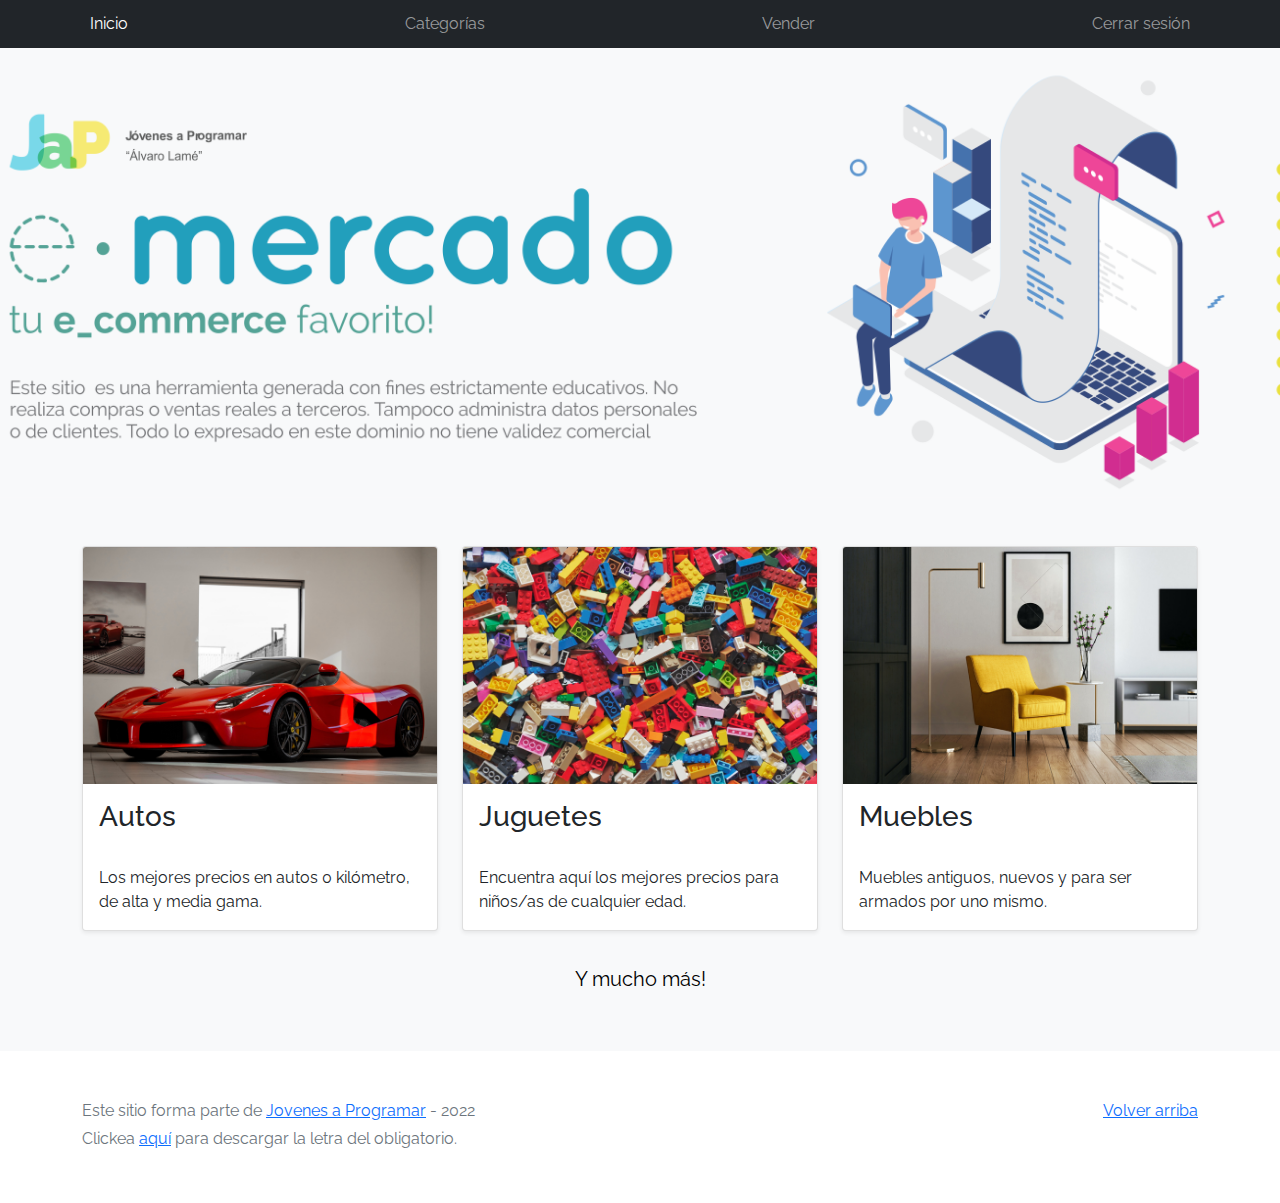
==== index.html @ 864a0654 "update" ====
<!DOCTYPE html>
<html lang="es">

<head>
  <meta http-equiv="Content-Type" content="text/html; charset=UTF-8">
  <meta name="viewport" content="width=device-width, initial-scale=1, shrink-to-fit=no">
  <title>eMercado - Todo lo que busques está aquí</title>

  <link href="https://fonts.googleapis.com/css?family=Raleway:300,300i,400,400i,700,700i,900,900i" rel="stylesheet">
  <link href="css/bootstrap.min.css" rel="stylesheet">
  <link href="css/styles.css" rel="stylesheet">
</head>

<body>
  <nav class="navbar navbar-expand-lg navbar-dark bg-dark p-1">
    <div class="container">
      <button class="navbar-toggler" type="button" data-bs-toggle="collapse" data-bs-target="#navbarNav"
        aria-controls="navbarNav" aria-expanded="false" aria-label="Toggle navigation">
        <span class="navbar-toggler-icon"></span>
      </button>
      <div class="collapse navbar-collapse" id="navbarNav">
        <ul class="navbar-nav w-100 justify-content-between">
          <li class="nav-item">
            <a class="nav-link active" href="index.html">Inicio</a>
          </li>
          <li class="nav-item">
            <a class="nav-link" href="categories.html">Categorías</a>
          </li>
          <li class="nav-item">
            <a class="nav-link" href="sell.html">Vender</a>
          </li>
          <li class="nav-item">
            <a class="nav-link" href="login.html">Cerrar sesión</a>
          </li>
        </ul>
      </div>
    </div>
  </nav>
  <main>
    <div class="jumbotron text-center"></div>
    <div class="album py-5 bg-light">
      <div class="container">
        <div class="row">
          <div class="col-md-4">
            <div class="card mb-4 shadow-sm custom-card cursor-active" id="autos">
              <img class="bd-placeholder-img card-img-top" src="img/cars_index.jpg"
                alt="Imgagen representativa de la categoría 'Autos'">
              <h3 class="m-3">Autos</h3>
              <div class="card-body">
                <p class="card-text">Los mejores precios en autos 0 kilómetro, de alta y media gama.</p>
              </div>
            </div>
          </div>
          <div class="col-md-4">
            <div class="card mb-4 shadow-sm custom-card cursor-active" id="juguetes">
              <img class="bd-placeholder-img card-img-top" src="img/toys_index.jpg"
                alt="Imgagen representativa de la categoría 'Juguetes'">
              <h3 class="m-3">Juguetes</h3>
              <div class="card-body">
                <p class="card-text">Encuentra aquí los mejores precios para niños/as de cualquier edad.</p>
              </div>
            </div>
          </div>
          <div class="col-md-4">
            <div class="card mb-4 shadow-sm custom-card cursor-active" id="muebles">
              <img class="bd-placeholder-img card-img-top" src="img/furniture_index.jpg"
                alt="Imgagen representativa de la categoría 'Muebles'">
              <h3 class="m-3">Muebles</h3>
              <div class="card-body">
                <p class="card-text">Muebles antiguos, nuevos y para ser armados por uno mismo.</p>
              </div>
            </div>
          </div>
        </div>
        <div class="row">
          <a class="btn btn-light btn-lg btn-block" href="categories.html">Y mucho más!</a>
        </div>
      </div>
    </div>
  </main>
  <footer class="text-muted">
    <div class="container">
      <p class="float-end">
        <a href="#">Volver arriba</a>
      </p>
      <p>Este sitio forma parte de <a href="https://jovenesaprogramar.edu.uy/" target="_blank">Jovenes a Programar</a> -
        2022</p>
      <p>Clickea <a target="_blank" href="Letra.pdf">aquí</a> para descargar la letra del obligatorio.</p>
    </div>
  </footer>
  <script src="js/bootstrap.bundle.min.js"></script>
  <script src="js/index.js"></script>
  <script src="js/init.js"></script>
</body>

</html>
---- css/styles.css ----
.jumbotron,
.card-body,
.container,
.site-header {
  font-family: 'Raleway', serif !important;
}

.jumbotron .display-4 {
  font-weight: bold;
}

nav a {
  text-decoration: none;
}

.bd-placeholder-img {
  font-size: 1.125rem;
  text-anchor: middle;
  -webkit-user-select: none;
  -moz-user-select: none;
  -ms-user-select: none;
  user-select: none;
}

@media (min-width: 768px) {
  .bd-placeholder-img-lg {
    font-size: 3.5rem;
  }
}

.jumbotron {
  height: 50vh;
  padding: 5em inherit;
  margin-bottom: 0;
  background-color: #53C0FB;
  background: url('../img/cover_back.png');
  background-size: cover;
  background-position: center;
  background-repeat: no-repeat;
  color: black;
  font-weight: bold;
}

@media (min-width: 768px) {
  .jumbotron {
    padding-top: 6rem;
    padding-bottom: 6rem;
  }
}

.jumbotron p:last-child {
  margin-bottom: 0;
}

.jumbotron-heading {
  font-weight: 300;
}

.jumbotron .container {
  max-width: 40rem;
  background-color: rgba(255, 255, 255, 0.5);
  border-radius: 10px;
  text-shadow: 1px 1px 2px grey;
}

.jumbotron .lead {
  font-size: 38px;
}

footer {
  padding-top: 3rem;
  padding-bottom: 3rem;
}

footer p {
  margin-bottom: .25rem;
}

.site-header a {
  color: white;
  transition: ease-in-out color .15s;
}

.site-header .dropdown-menu a {
  color: black;
}

.dropzone {
  border: 2px dashed #0087F7;
  border-radius: 5px;
  background: white;
}

.img-fit {
  max-height: 100%;
}

.alert {
  position: fixed;
  top: 80px;
  width: 50%;
  left: 50%;
  transform: translate(-50%, 0);
}

.lds-ring {
  display: inline-block;
  position: relative;
  width: 64px;
  height: 64px;
  top: 50%;
  left: 50%;
}

.cursor-active {
  cursor: pointer;
}

.left {
  float: left;
  padding: 4px;
  background-color: rgba(255, 255, 255, 0.5);
}

.lds-ring div {
  box-sizing: border-box;
  display: block;
  position: absolute;
  width: 51px;
  height: 51px;
  margin: 6px;
  border: 6px solid #fff;
  border-radius: 50%;
  animation: lds-ring 1.2s cubic-bezier(0.5, 0, 0.5, 1) infinite;
  border-color: #fff transparent transparent transparent;
}

.lds-ring div:nth-child(1) {
  animation-delay: -0.45s;
}

.lds-ring div:nth-child(2) {
  animation-delay: -0.3s;
}

.lds-ring div:nth-child(3) {
  animation-delay: -0.15s;
}

@keyframes lds-ring {
  0% {
    transform: rotate(0deg);
  }

  100% {
    transform: rotate(360deg);
  }
}

.signin {
  width: 100%;
  max-width: 330px;
  padding: 15px;
  margin: auto;
}

#spinner-wrapper {
  position: fixed;
  background-color: rgba(0, 0, 0, 0.5);
  width: 100%;
  height: 100%;
  top: 0;
  left: 0;
  z-index: 1021;
  display: none;
}

main {
  min-height: calc(100vh - 210px);
}

a.custom-card,
a.custom-card:hover {
  color: inherit;
  text-decoration: inherit;
}

.checked {
  color: orange;
}
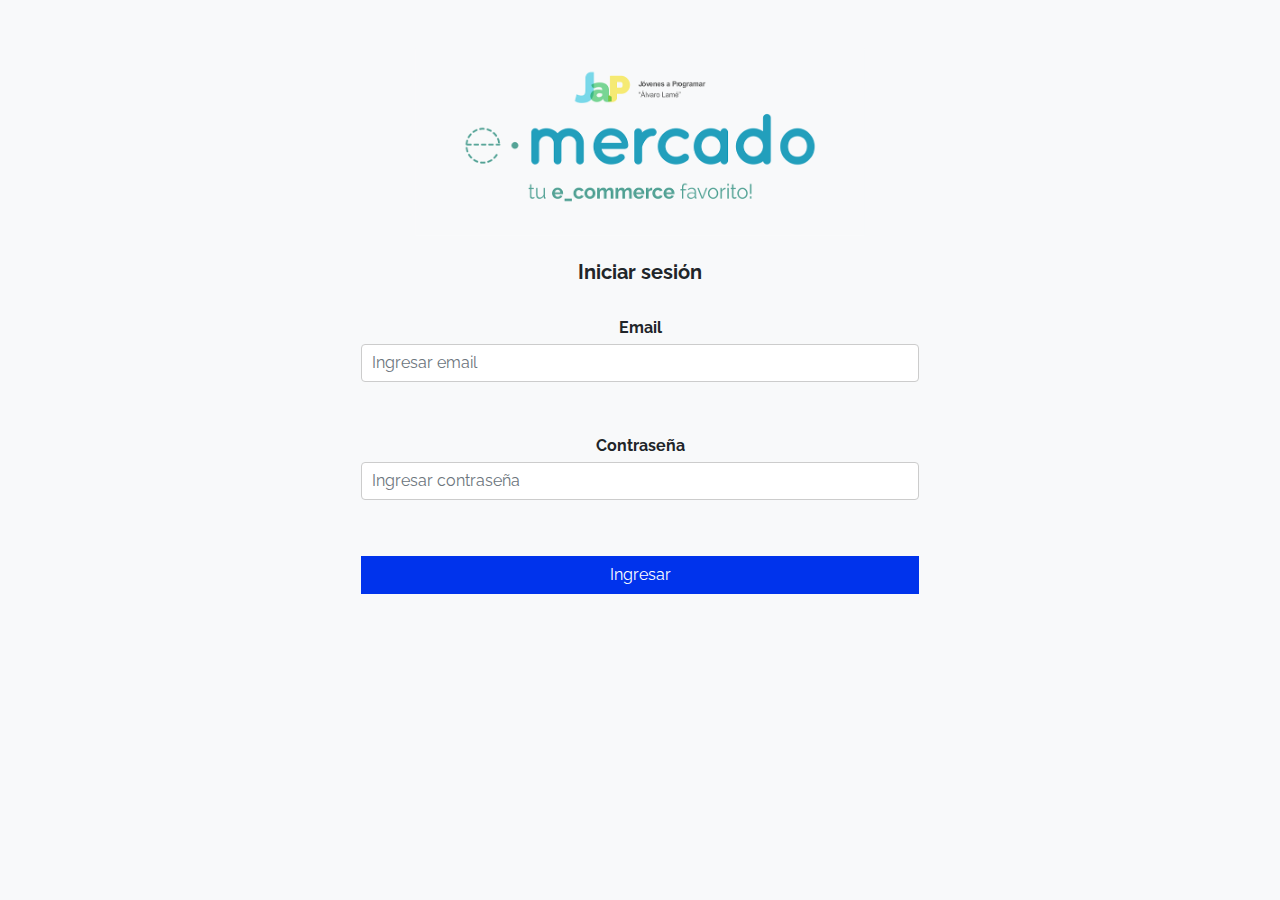
==== commit 13ef853b: "Entrega 1 final" ====
--- a/index.html
+++ b/index.html
@@ -9,88 +9,40 @@
   <link href="https://fonts.googleapis.com/css?family=Raleway:300,300i,400,400i,700,700i,900,900i" rel="stylesheet">
   <link href="css/bootstrap.min.css" rel="stylesheet">
   <link href="css/styles.css" rel="stylesheet">
+  <link href="css/login.css" rel="stylesheet">
 </head>
 
 <body>
-  <nav class="navbar navbar-expand-lg navbar-dark bg-dark p-1">
+  <main class="mt-5">
+    <div class="imgcontainer">
+      <img src="img/login.png" alt="login" class="login">
+    </div><br>
+
+
     <div class="container">
-      <button class="navbar-toggler" type="button" data-bs-toggle="collapse" data-bs-target="#navbarNav"
-        aria-controls="navbarNav" aria-expanded="false" aria-label="Toggle navigation">
-        <span class="navbar-toggler-icon"></span>
-      </button>
-      <div class="collapse navbar-collapse" id="navbarNav">
-        <ul class="navbar-nav w-100 justify-content-between">
-          <li class="nav-item">
-            <a class="nav-link active" href="index.html">Inicio</a>
-          </li>
-          <li class="nav-item">
-            <a class="nav-link" href="categories.html">Categorías</a>
-          </li>
-          <li class="nav-item">
-            <a class="nav-link" href="sell.html">Vender</a>
-          </li>
-          <li class="nav-item">
-            <a class="nav-link" href="login.html">Cerrar sesión</a>
-          </li>
-        </ul>
-      </div>
+
+      <h1>Iniciar sesión</h1><br>
+
+      <div>
+        <label><b>Email</b></label><br>
+        <input type="text" class="form-control" placeholder="Ingresar email" name="email" id="email">
+        <div class="invalid-feedback">Completa este campo</div>
+      </div><br><br>
+
+      <div>
+        <label><b>Contraseña</b></label><br>
+        <input type="password" class="form-control" placeholder="Ingresar contraseña" name="password" id="password">
+        <div class="invalid-feedback">Completa este campo</div>
+      </div><br><br>
+      
+
+      <button id="btn">Ingresar</button>
+
     </div>
-  </nav>
-  <main>
-    <div class="jumbotron text-center"></div>
-    <div class="album py-5 bg-light">
-      <div class="container">
-        <div class="row">
-          <div class="col-md-4">
-            <div class="card mb-4 shadow-sm custom-card cursor-active" id="autos">
-              <img class="bd-placeholder-img card-img-top" src="img/cars_index.jpg"
-                alt="Imgagen representativa de la categoría 'Autos'">
-              <h3 class="m-3">Autos</h3>
-              <div class="card-body">
-                <p class="card-text">Los mejores precios en autos 0 kilómetro, de alta y media gama.</p>
-              </div>
-            </div>
-          </div>
-          <div class="col-md-4">
-            <div class="card mb-4 shadow-sm custom-card cursor-active" id="juguetes">
-              <img class="bd-placeholder-img card-img-top" src="img/toys_index.jpg"
-                alt="Imgagen representativa de la categoría 'Juguetes'">
-              <h3 class="m-3">Juguetes</h3>
-              <div class="card-body">
-                <p class="card-text">Encuentra aquí los mejores precios para niños/as de cualquier edad.</p>
-              </div>
-            </div>
-          </div>
-          <div class="col-md-4">
-            <div class="card mb-4 shadow-sm custom-card cursor-active" id="muebles">
-              <img class="bd-placeholder-img card-img-top" src="img/furniture_index.jpg"
-                alt="Imgagen representativa de la categoría 'Muebles'">
-              <h3 class="m-3">Muebles</h3>
-              <div class="card-body">
-                <p class="card-text">Muebles antiguos, nuevos y para ser armados por uno mismo.</p>
-              </div>
-            </div>
-          </div>
-        </div>
-        <div class="row">
-          <a class="btn btn-light btn-lg btn-block" href="categories.html">Y mucho más!</a>
-        </div>
-      </div>
-    </div>
+
   </main>
-  <footer class="text-muted">
-    <div class="container">
-      <p class="float-end">
-        <a href="#">Volver arriba</a>
-      </p>
-      <p>Este sitio forma parte de <a href="https://jovenesaprogramar.edu.uy/" target="_blank">Jovenes a Programar</a> -
-        2022</p>
-      <p>Clickea <a target="_blank" href="Letra.pdf">aquí</a> para descargar la letra del obligatorio.</p>
-    </div>
-  </footer>
-  <script src="js/bootstrap.bundle.min.js"></script>
-  <script src="js/index.js"></script>
-  <script src="js/init.js"></script>
+
+  <script src="js/login.js"></script>
 </body>
 
 </html>--- a/css/login.css
+++ b/css/login.css
@@ -0,0 +1,59 @@
+/* Borde formulario */
+form {
+    border: 3px solid #f1f1f1;
+  }
+  
+  /* input */
+  input[type=text], input[type=password] {
+    width: 50%;
+    padding: 6px 10px;
+    margin: 4px 0;
+    display: inline-block;
+    border: 1px solid #ccc;
+    box-sizing: border-box;
+  }
+  
+  /* botones */
+  button {
+    background-color: #0033ec;
+    color: white;
+    padding: 7px 10px;
+    margin: 4px 0;
+    border: none;
+    cursor: pointer;
+    width: 50%;
+  }
+  
+  /* hover botones */
+  button:hover {
+    opacity: 0.8;
+  }
+  
+  
+  
+  /* centrar logo */
+  .imgcontainer {
+    text-align: center;
+    
+  }
+  
+  
+  /* padding containers */
+  .container {
+  text-align: center;
+  }
+  
+  img{
+    width: 450px;
+    height: auto;
+}
+
+h1{
+  text-align: center;
+  font-size: 20px;
+  font-weight: bold;
+}
+
+body{
+  background-color: #F8F9FA;
+} 
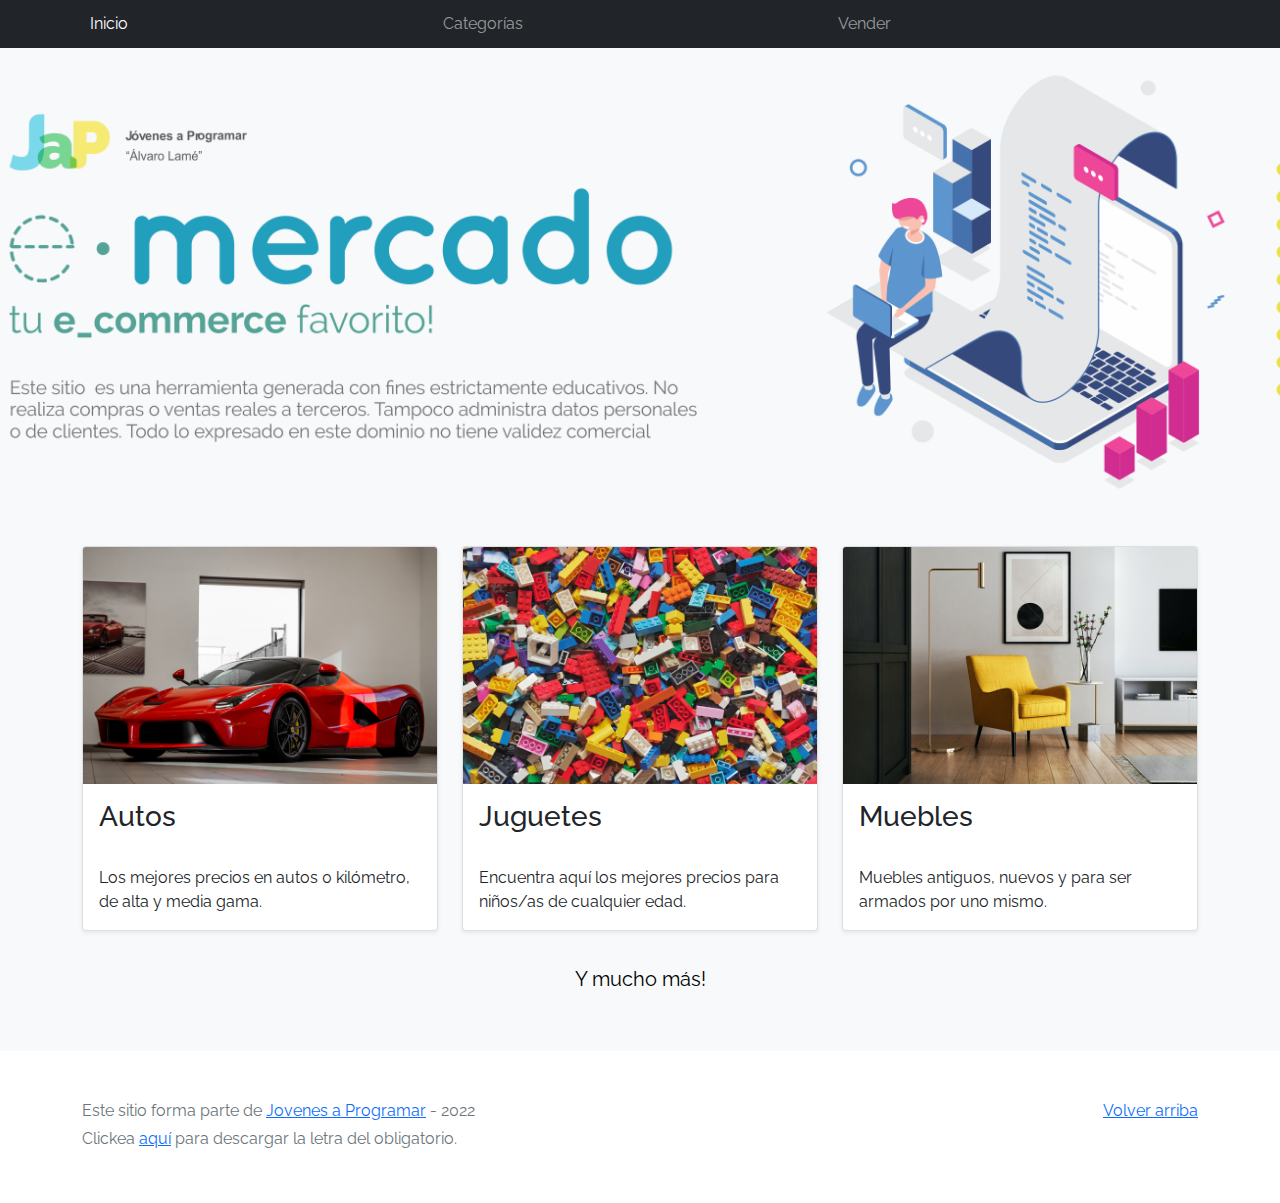
==== commit 8edeb8f9: "Entrega 1 casi final otra vez" ====
--- a/index.html
+++ b/index.html
@@ -9,40 +9,88 @@
   <link href="https://fonts.googleapis.com/css?family=Raleway:300,300i,400,400i,700,700i,900,900i" rel="stylesheet">
   <link href="css/bootstrap.min.css" rel="stylesheet">
   <link href="css/styles.css" rel="stylesheet">
-  <link href="css/login.css" rel="stylesheet">
 </head>
 
 <body>
-  <main class="mt-5">
-    <div class="imgcontainer">
-      <img src="img/login.png" alt="login" class="login">
-    </div><br>
-
-
+  <nav class="navbar navbar-expand-lg navbar-dark bg-dark p-1">
     <div class="container">
-
-      <h1>Iniciar sesión</h1><br>
-
-      <div>
-        <label><b>Email</b></label><br>
-        <input type="text" class="form-control" placeholder="Ingresar email" name="email" id="email">
-        <div class="invalid-feedback">Completa este campo</div>
-      </div><br><br>
-
-      <div>
-        <label><b>Contraseña</b></label><br>
-        <input type="password" class="form-control" placeholder="Ingresar contraseña" name="password" id="password">
-        <div class="invalid-feedback">Completa este campo</div>
-      </div><br><br>
-      
-
-      <button id="btn">Ingresar</button>
-
+      <button class="navbar-toggler" type="button" data-bs-toggle="collapse" data-bs-target="#navbarNav"
+        aria-controls="navbarNav" aria-expanded="false" aria-label="Toggle navigation">
+        <span class="navbar-toggler-icon"></span>
+      </button>
+      <div class="collapse navbar-collapse" id="navbarNav">
+        <ul class="navbar-nav w-100 justify-content-between">
+          <li class="nav-item">
+            <a class="nav-link active" href="index.html">Inicio</a>
+          </li>
+          <li class="nav-item">
+            <a class="nav-link" href="categories.html">Categorías</a>
+          </li>
+          <li class="nav-item">
+            <a class="nav-link" href="sell.html">Vender</a>
+          </li>
+          <li class="nav-item">
+        
+          </li>
+        </ul>
+      </div>
     </div>
-
+  </nav>
+  <main>
+    <div class="jumbotron text-center"></div>
+    <div class="album py-5 bg-light">
+      <div class="container">
+        <div class="row">
+          <div class="col-md-4">
+            <div class="card mb-4 shadow-sm custom-card cursor-active" id="autos">
+              <img class="bd-placeholder-img card-img-top" src="img/cars_index.jpg"
+                alt="Imgagen representativa de la categoría 'Autos'">
+              <h3 class="m-3">Autos</h3>
+              <div class="card-body">
+                <p class="card-text">Los mejores precios en autos 0 kilómetro, de alta y media gama.</p>
+              </div>
+            </div>
+          </div>
+          <div class="col-md-4">
+            <div class="card mb-4 shadow-sm custom-card cursor-active" id="juguetes">
+              <img class="bd-placeholder-img card-img-top" src="img/toys_index.jpg"
+                alt="Imgagen representativa de la categoría 'Juguetes'">
+              <h3 class="m-3">Juguetes</h3>
+              <div class="card-body">
+                <p class="card-text">Encuentra aquí los mejores precios para niños/as de cualquier edad.</p>
+              </div>
+            </div>
+          </div>
+          <div class="col-md-4">
+            <div class="card mb-4 shadow-sm custom-card cursor-active" id="muebles">
+              <img class="bd-placeholder-img card-img-top" src="img/furniture_index.jpg"
+                alt="Imgagen representativa de la categoría 'Muebles'">
+              <h3 class="m-3">Muebles</h3>
+              <div class="card-body">
+                <p class="card-text">Muebles antiguos, nuevos y para ser armados por uno mismo.</p>
+              </div>
+            </div>
+          </div>
+        </div>
+        <div class="row">
+          <a class="btn btn-light btn-lg btn-block" href="categories.html">Y mucho más!</a>
+        </div>
+      </div>
+    </div>
   </main>
-
-  <script src="js/login.js"></script>
+  <footer class="text-muted">
+    <div class="container">
+      <p class="float-end">
+        <a href="#">Volver arriba</a>
+      </p>
+      <p>Este sitio forma parte de <a href="https://jovenesaprogramar.edu.uy/" target="_blank">Jovenes a Programar</a> -
+        2022</p>
+      <p>Clickea <a target="_blank" href="Letra.pdf">aquí</a> para descargar la letra del obligatorio.</p>
+    </div>
+  </footer>
+  <script src="js/bootstrap.bundle.min.js"></script>
+  <script src="js/index.js"></script>
+  <script src="js/init.js"></script>
 </body>
 
 </html>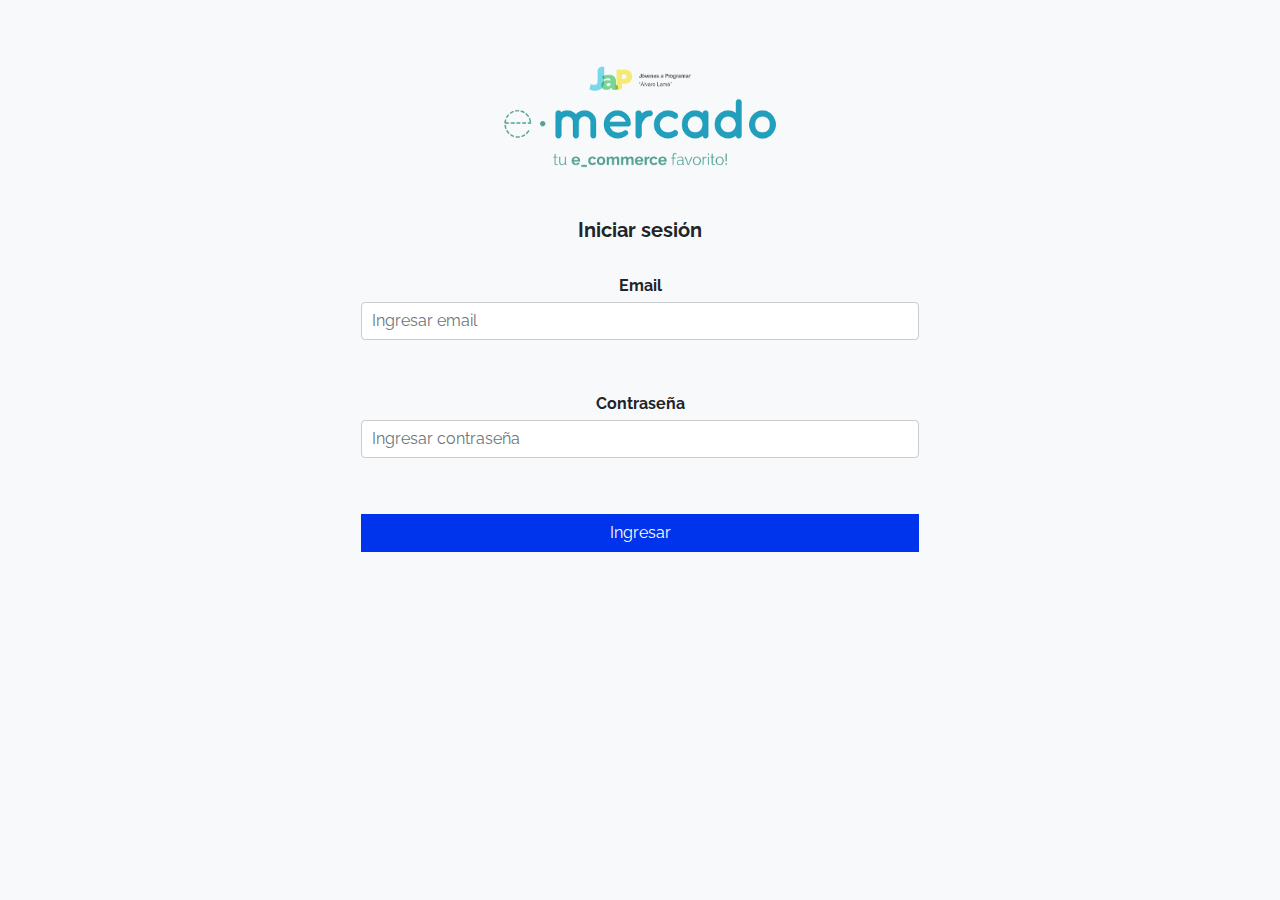
==== commit c31d5430: "Entrega 2 falta consigna 3" ====
--- a/index.html
+++ b/index.html
@@ -30,7 +30,14 @@
             <a class="nav-link" href="sell.html">Vender</a>
           </li>
           <li class="nav-item">
-        
+            <div class="dropdown">
+              <button class="btn btn-secondary dropdown-toggle" type="button" id="dropdownMenuButton1" data-bs-toggle="dropdown" aria-expanded="false">
+              
+              </button>
+              <ul class="dropdown-menu" aria-labelledby="dropdownMenuButton1">
+                <li><a class="dropdown-item" href="login.html">Cerrar sesión</a></li>
+              </ul>
+            </div>
           </li>
         </ul>
       </div>
--- a/css/styles.css
+++ b/css/styles.css
@@ -189,3 +189,4 @@
   color: orange;
 }
 
+
